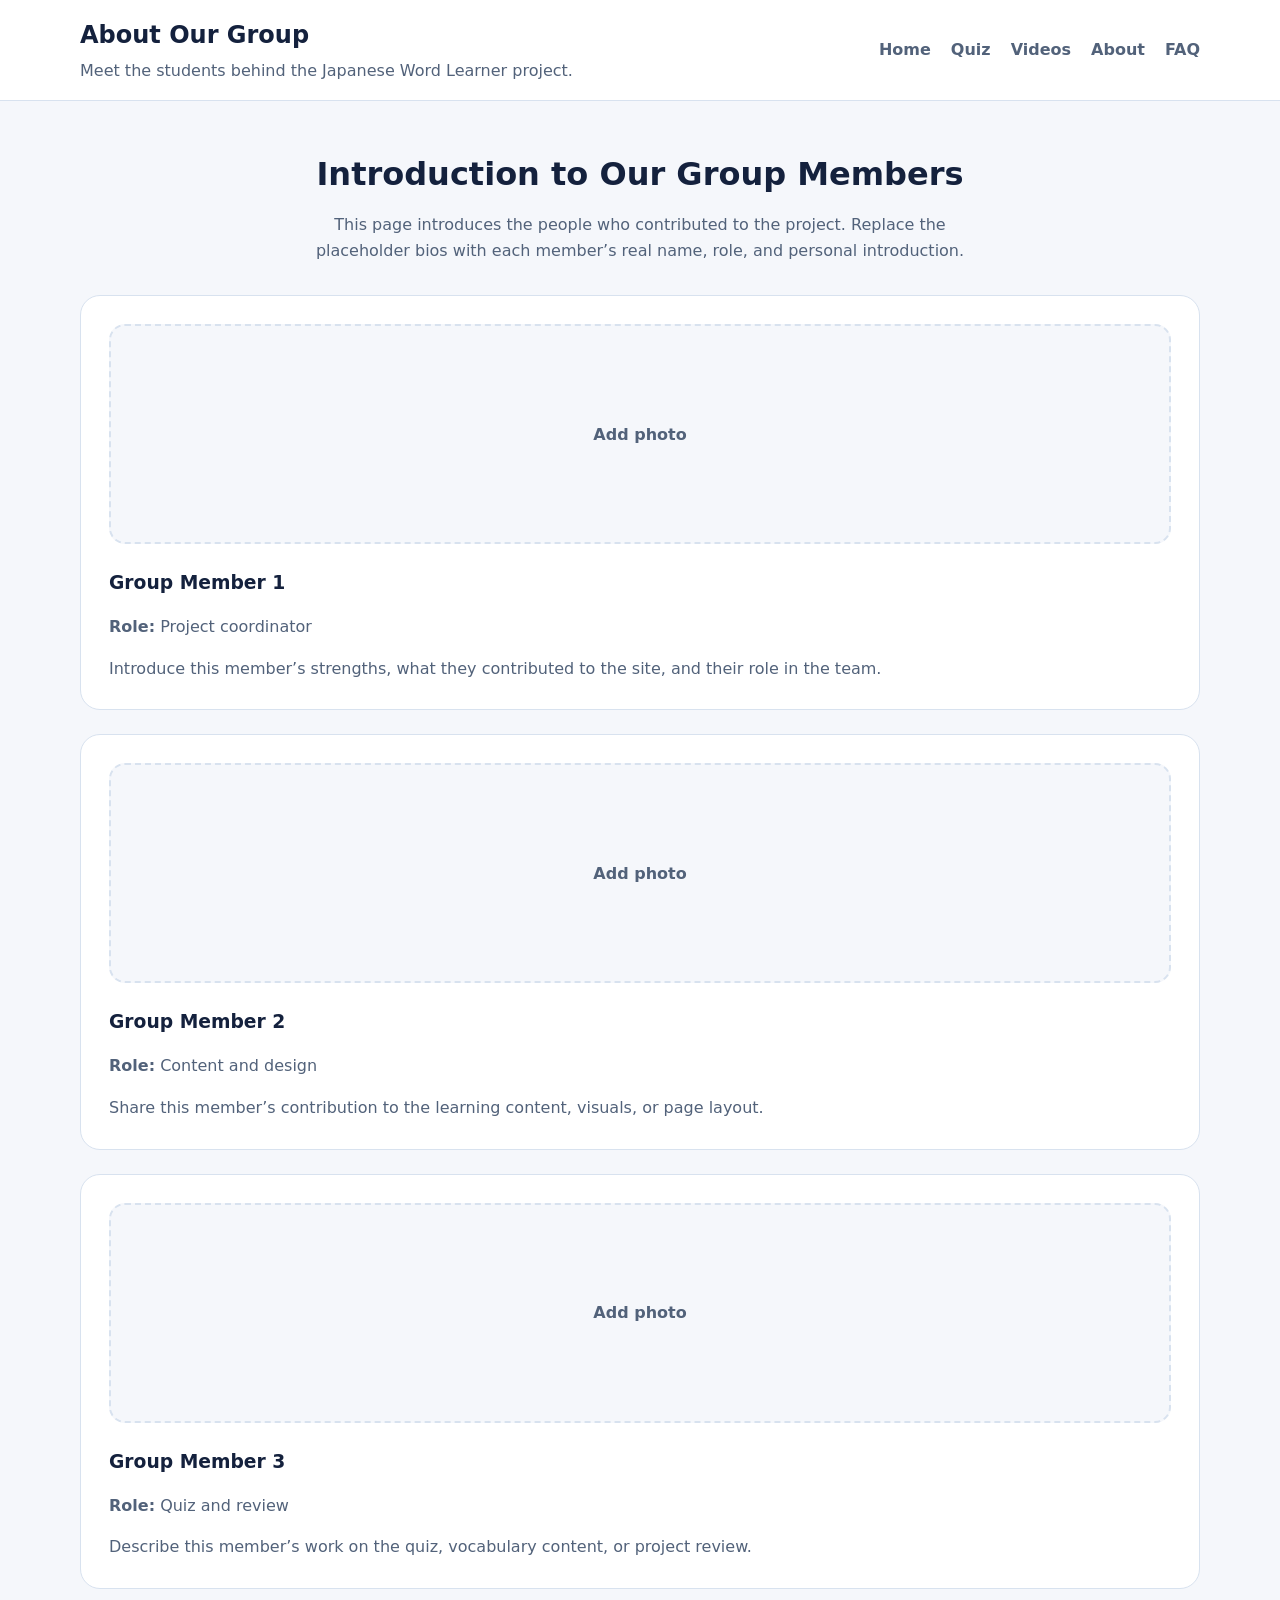
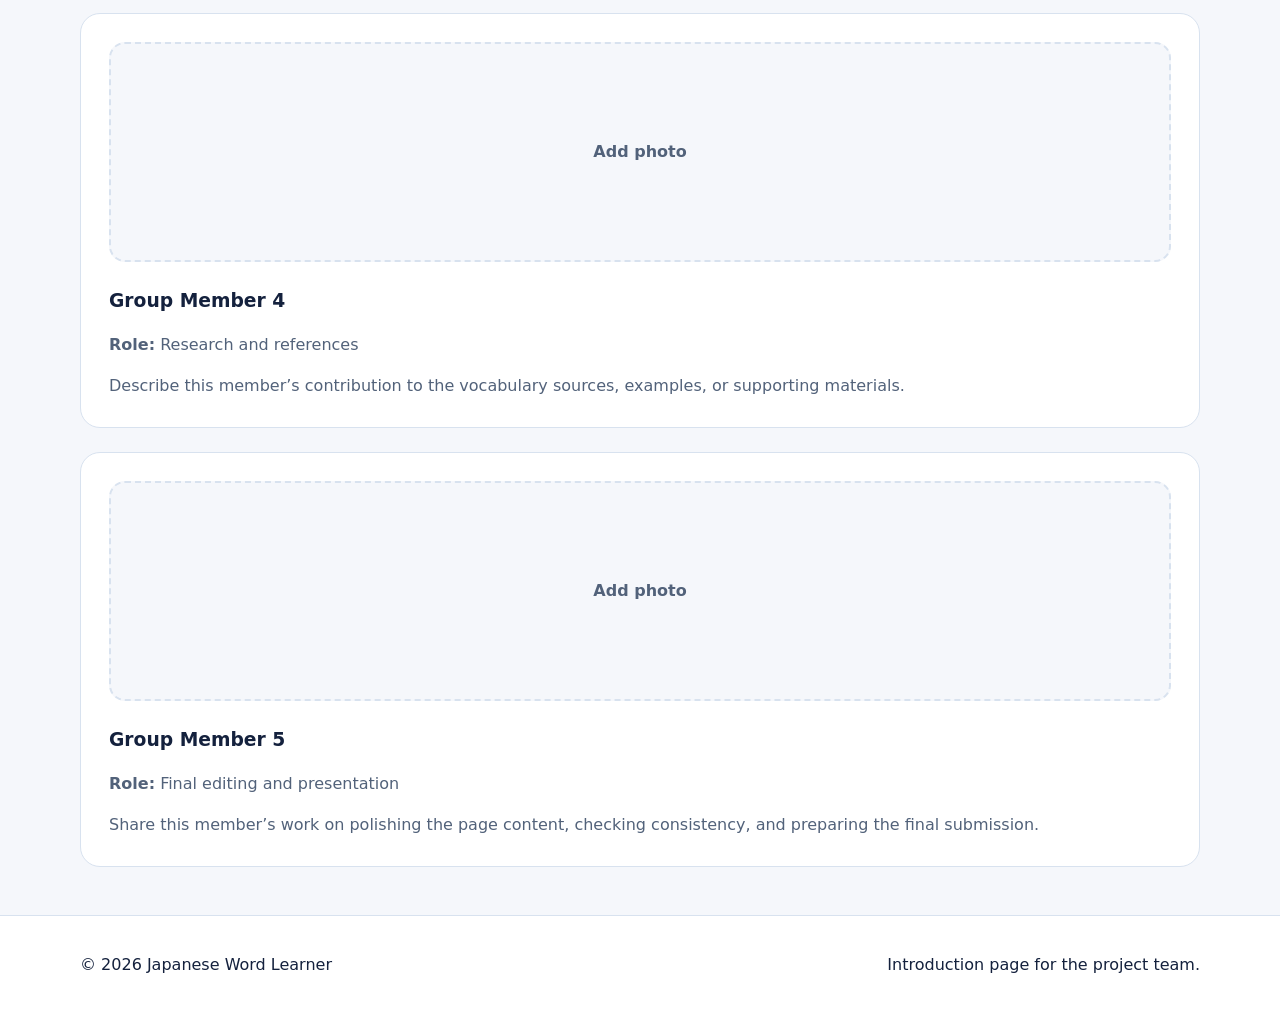
==== about.html @ 2b020bcb "Add files via upload" ====
<!DOCTYPE html>
<html lang="en">
<head>
  <meta charset="UTF-8" />
  <meta name="viewport" content="width=device-width, initial-scale=1.0" />
  <title>About Our Group - Japanese Word Learner</title>
  <link rel="stylesheet" href="styles.css" />
</head>
<body>
  <noscript>
    <div class="noscript-banner">
      <div class="container">
        <p>This page is best viewed with JavaScript enabled. Please enable JavaScript in your browser.</p>
      </div>
    </div>
  </noscript>

  <header class="site-header">
    <div class="container header-inner">
      <div>
        <h1>About Our Group</h1>
        <p>Meet the students behind the Japanese Word Learner project.</p>
      </div>
      <nav class="main-nav">
        <a href="index.html">Home</a>
        <a href="quiz.html">Quiz</a>
        <a href="videos.html">Videos</a>
        <a href="about.html">About</a>
        <a href="faq.html">FAQ</a>
      </nav>
    </div>
  </header>

  <main>
    <section class="section">
      <div class="container">
        <div class="section-header">
          <h2>Introduction to Our Group Members</h2>
          <p>This page introduces the people who contributed to the project. Replace the placeholder bios with each member’s real name, role, and personal introduction.</p>
        </div>

        <div class="video-cards">
          <article class="video-card">
            <div class="member-photo-placeholder" aria-hidden="true">Add photo</div>
            <h3>Group Member 1</h3>
            <p><strong>Role:</strong> Project coordinator</p>
            <p>Introduce this member’s strengths, what they contributed to the site, and their role in the team.</p>
          </article>

          <article class="video-card">
            <div class="member-photo-placeholder" aria-hidden="true">Add photo</div>
            <h3>Group Member 2</h3>
            <p><strong>Role:</strong> Content and design</p>
            <p>Share this member’s contribution to the learning content, visuals, or page layout.</p>
          </article>

          <article class="video-card">
            <div class="member-photo-placeholder" aria-hidden="true">Add photo</div>
            <h3>Group Member 3</h3>
            <p><strong>Role:</strong> Quiz and review</p>
            <p>Describe this member’s work on the quiz, vocabulary content, or project review.</p>
          </article>

          <article class="video-card">
            <div class="member-photo-placeholder" aria-hidden="true">Add photo</div>
            <h3>Group Member 4</h3>
            <p><strong>Role:</strong> Research and references</p>
            <p>Describe this member’s contribution to the vocabulary sources, examples, or supporting materials.</p>
          </article>

          <article class="video-card">
            <div class="member-photo-placeholder" aria-hidden="true">Add photo</div>
            <h3>Group Member 5</h3>
            <p><strong>Role:</strong> Final editing and presentation</p>
            <p>Share this member’s work on polishing the page content, checking consistency, and preparing the final submission.</p>
          </article>
        </div>
      </div>
    </section>
  </main>

  <footer class="site-footer">
    <div class="container footer-inner">
      <p>&copy; 2026 Japanese Word Learner</p>
      <p>Introduction page for the project team.</p>
    </div>
  </footer>
</body>
</html>
---- styles.css ----
:root {
  --bg: #f5f7fb;
  --surface: #ffffff;
  --text: #14213d;
  --muted: #52627a;
  --primary: #0066cc;
  --primary-soft: #dbe9ff;
  --border: #d8e2ef;
}

* {
  box-sizing: border-box;
}

html,
body {
  margin: 0;
  font-family: Inter, system-ui, sans-serif;
  background: var(--bg);
  color: var(--text);
}

body {
  line-height: 1.6;
}

.container {
  width: min(1120px, calc(100% - 2rem));
  margin: 0 auto;
}

.site-header {
  background: #fff;
  border-bottom: 1px solid var(--border);
}

.noscript-banner {
  background: #fff7ed;
  border-bottom: 1px solid #fdba74;
  color: #7c2d12;
}

.noscript-banner .container {
  padding: 1rem 0;
}

.noscript-banner p {
  margin: 0;
  font-weight: 700;
}

.header-inner,
.footer-inner {
  display: flex;
  align-items: center;
  justify-content: space-between;
  gap: 1rem;
  padding: 1rem 0;
}

.header-inner h1 {
  margin: 0;
  font-size: 1.5rem;
}

.header-inner p {
  margin: 0.25rem 0 0;
  color: var(--muted);
}

.main-nav {
  display: flex;
  gap: 1.25rem;
}

.main-nav a {
  color: var(--muted);
  text-decoration: none;
  font-weight: 700;
}

.hero {
  padding: 3.5rem 0;
}

.hero-grid {
  display: grid;
  grid-template-columns: 1.6fr 1fr;
  gap: 2rem;
  align-items: start;
}

.eyebrow {
  display: inline-block;
  text-transform: uppercase;
  letter-spacing: 0.18em;
  color: var(--primary);
  font-weight: 700;
  margin-bottom: 1rem;
}

.hero h2 {
  margin: 0;
  font-size: clamp(2rem, 4vw, 3rem);
}

.hero p {
  max-width: 42rem;
  color: var(--muted);
  margin: 1.25rem 0 0;
}

.hero button {
  margin-top: 1.75rem;
  padding: 1rem 1.75rem;
  border: none;
  border-radius: 0.9rem;
  background: var(--primary);
  color: #fff;
  font-weight: 700;
  cursor: pointer;
}

.hero-card,
.quiz-card,
.feature-card,
.card,
.about-text {
  background: var(--surface);
}

.hero-card {
  border: 1px solid var(--border);
  border-radius: 1.5rem;
  padding: 2rem;
  box-shadow: 0 18px 50px rgba(20, 33, 61, 0.08);
}

.hero-card h3 {
  margin-top: 0;
}

.hero-card ul {
  margin: 1rem 0 0;
  padding-left: 1.2rem;
  color: var(--muted);
}

.section {
  padding: 3rem 0;
}

.section-header {
  text-align: center;
  margin-bottom: 2rem;
}

.section-header h2 {
  margin: 0;
  font-size: 2rem;
}

.section-header p {
  margin: 0.75rem auto 0;
  color: var(--muted);
  max-width: 44rem;
}

.category-buttons {
  display: flex;
  flex-wrap: wrap;
  gap: 0.75rem;
  justify-content: center;
  margin-bottom: 1.75rem;
}

.category-button {
  border: 1px solid var(--border);
  background: #fff;
  color: var(--text);
  padding: 0.9rem 1.2rem;
  border-radius: 999px;
  cursor: pointer;
  transition: transform 0.2s ease, background 0.2s ease;
}

.category-button:hover,
.category-button.active {
  background: var(--primary-soft);
  border-color: var(--primary);
  color: var(--primary);
  transform: translateY(-2px);
}

.cards-grid {
  display: grid;
  grid-template-columns: repeat(auto-fit, minmax(240px, 1fr));
  gap: 1.5rem;
}

.card {
  border: 1px solid var(--border);
  border-radius: 1.25rem;
  padding: 1.5rem;
  display: grid;
  gap: 1rem;
}

.card h3 {
  margin: 0;
  font-size: 1.3rem;
}

.card p {
  margin: 0;
  color: var(--muted);
}

.card-image {
  width: 100%;
  border-radius: 0.75rem;
  display: none;
  margin-top: 0.6rem;
  border: 1px solid var(--border);
}

.card .reading {
  color: var(--primary);
  font-weight: 700;
}

.card-header {
  display: flex;
  align-items: center;
  justify-content: space-between;
  gap: 1rem;
}

.sound-button {
  border: none;
  background: var(--primary-soft);
  color: var(--primary);
  width: 2.5rem;
  height: 2.5rem;
  border-radius: 50%;
  cursor: pointer;
  font-size: 1rem;
  display: flex;
  align-items: center;
  justify-content: center;
  line-height: 1;
}

.sound-button:hover {
  background: var(--primary);
  color: #fff;
}

.card button {
  border: none;
  background: var(--primary);
  color: #fff;
  padding: 0.85rem 1rem;
  border-radius: 0.85rem;
  cursor: pointer;
}

.hero-actions {
  display: flex;
  gap: 1rem;
  flex-wrap: wrap;
  margin-top: 1.5rem;
}

button.secondary {
  background: transparent;
  color: var(--primary);
  border: 1px solid var(--primary);
}

.video-list,
.video-cards {
  display: grid;
  gap: 1.5rem;
}

.video-card {
  border: 1px solid var(--border);
  border-radius: 1.25rem;
  padding: 1.75rem;
  background: var(--surface);
  display: grid;
  gap: 1rem;
}

.video-card h3 {
  margin: 0;
}

.video-card p {
  margin: 0;
  color: var(--muted);
}

.faq-list {
  display: grid;
  gap: 1rem;
}

.faq-item {
  border: 1px solid var(--border);
  border-radius: 1.25rem;
  background: var(--surface);
  padding: 1.2rem 1.5rem;
}

.faq-item summary {
  cursor: pointer;
  font-weight: 700;
  color: var(--text);
  list-style: none;
}

.faq-item summary::-webkit-details-marker {
  display: none;
}

.faq-item summary::after {
  content: "+";
  float: right;
  color: var(--primary);
  font-size: 1.3rem;
  line-height: 1;
}

.faq-item[open] summary::after {
  content: "−";
}

.faq-item p {
  margin: 1rem 0 0;
  color: var(--muted);
}

.video-card a,
.card-button {
  display: inline-flex;
  align-items: center;
  justify-content: center;
  padding: 0.85rem 1rem;
  border-radius: 0.85rem;
  background: var(--primary);
  color: #fff;
  text-decoration: none;
  font-weight: 700;
}

.video-card a:hover,
.card-button:hover {
  opacity: 0.95;
}
.video-card a {
  justify-self: start;
}

.member-photo-placeholder {
  width: 100%;
  min-height: 220px;
  border-radius: 1rem;
  border: 2px dashed var(--border);
  background: var(--bg);
  color: var(--muted);
  display: flex;
  align-items: center;
  justify-content: center;
  text-align: center;
  font-weight: 700;
  margin-bottom: 0.5rem;
}

video,
.video-player iframe {
  width: 100%;
  height: 100%;
  border-radius: 1rem;
  border: 1px solid var(--border);
}

.video-player {
  position: relative;
  width: 100%;
  aspect-ratio: 16 / 9;
  overflow: hidden;
  background: #000;
}

.video-player iframe,
.video-player video {
  display: block;
  width: 100%;
  height: 100%;
}

.quiz-card {
  margin: 0 auto;
  max-width: 640px;
  border: 1px solid var(--border);
  border-radius: 1.5rem;
  padding: 2rem;
  box-shadow: 0 18px 50px rgba(20, 33, 61, 0.06);
  text-align: center;
}

.quiz-word {
  margin: 0 0 1.5rem;
  font-size: 2rem;
  letter-spacing: 0.04em;
}

.quiz-options {
  display: grid;
  gap: 1rem;
  margin-bottom: 1.25rem;
}

.option-button {
  padding: 0.95rem 1rem;
  border-radius: 0.95rem;
  border: 1px solid var(--border);
  background: #fff;
  cursor: pointer;
  transition: background 0.2s ease, border-color 0.2s ease;
}

.option-button:hover {
  background: var(--primary-soft);
}

.option-button.correct {
  background: #d1fae5;
  border-color: #10b981;
}

.option-button.incorrect {
  background: #fee2e2;
  border-color: #ef4444;
}

.quiz-feedback {
  min-height: 2rem;
  color: var(--muted);
  font-weight: 700;
}

#nextQuestionBtn {
  margin-top: 1rem;
  padding: 0.95rem 1.5rem;
  background: var(--primary);
  color: #fff;
  border: none;
  border-radius: 0.95rem;
  cursor: pointer;
}

.about-text {
  border: 1px solid var(--border);
  border-radius: 1.25rem;
  padding: 1.75rem;
  color: var(--muted);
}

.site-footer {
  background: #fff;
  border-top: 1px solid var(--border);
}

.footer-inner {
  justify-content: space-between;
  padding: 1.25rem 0;
}

@media (max-width: 860px) {
  .hero-grid {
    grid-template-columns: 1fr;
  }
}

@media (max-width: 680px) {
  .header-inner,
  .footer-inner {
    flex-direction: column;
    align-items: flex-start;
  }

  .main-nav {
    flex-wrap: wrap;
  }
}
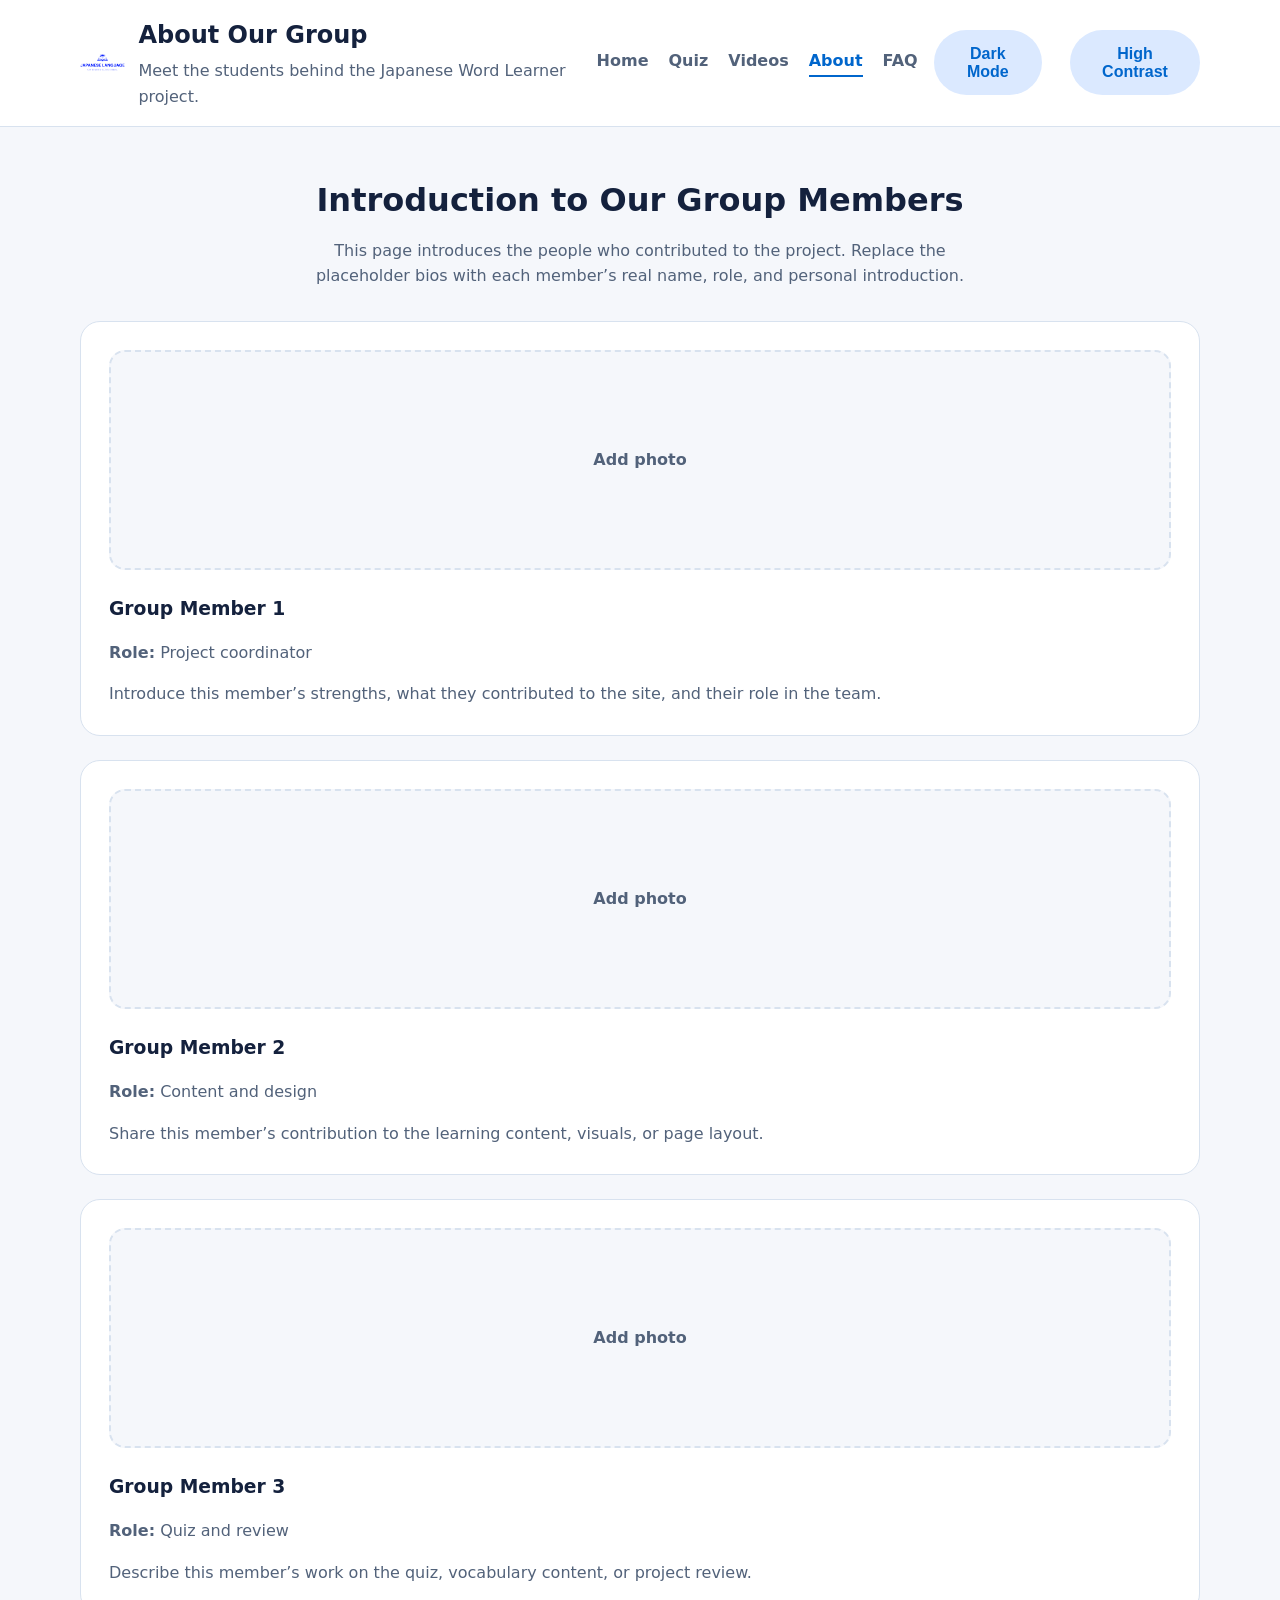
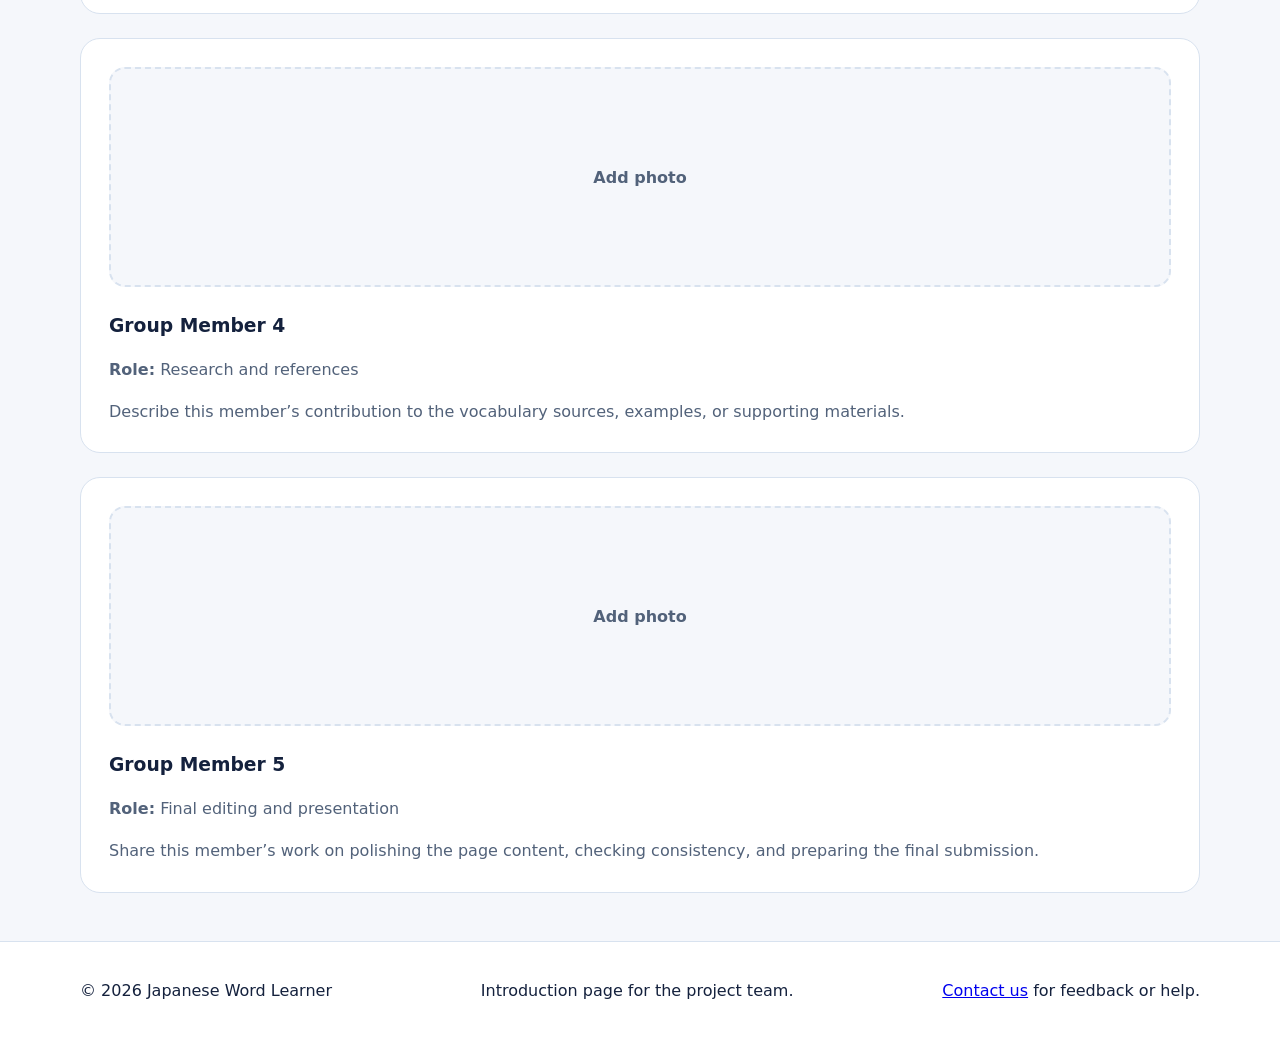
==== commit 667e98d6: "Add files via upload" ====
--- a/about.html
+++ b/about.html
@@ -4,6 +4,7 @@
   <meta charset="UTF-8" />
   <meta name="viewport" content="width=device-width, initial-scale=1.0" />
   <title>About Our Group - Japanese Word Learner</title>
+  <link rel="icon" href="image/high-resolution-color-logo.png" type="image/png" />
   <link rel="stylesheet" href="styles.css" />
 </head>
 <body>
@@ -14,24 +15,30 @@
       </div>
     </div>
   </noscript>
+  <a class="skip-link" href="#main-content">Skip to main content</a>
 
   <header class="site-header">
     <div class="container header-inner">
-      <div>
-        <h1>About Our Group</h1>
-        <p>Meet the students behind the Japanese Word Learner project.</p>
+      <div class="site-brand">
+        <img src="image/high-resolution-color-logo.png" alt="Japanese Word Learner logo" class="site-logo" />
+        <div>
+          <h1>About Our Group</h1>
+          <p>Meet the students behind the Japanese Word Learner project.</p>
+        </div>
       </div>
-      <nav class="main-nav">
+      <nav class="main-nav" role="navigation" aria-label="Primary site navigation">
         <a href="index.html">Home</a>
         <a href="quiz.html">Quiz</a>
         <a href="videos.html">Videos</a>
         <a href="about.html">About</a>
         <a href="faq.html">FAQ</a>
       </nav>
+      <button id="themeToggle" class="theme-toggle" type="button">Dark Mode</button>
+      <button id="contrastToggle" class="theme-toggle accessibility-toggle" type="button">High Contrast</button>
     </div>
   </header>
 
-  <main>
+  <main id="main-content" tabindex="-1">
     <section class="section">
       <div class="container">
         <div class="section-header">
@@ -83,7 +90,9 @@
     <div class="container footer-inner">
       <p>&copy; 2026 Japanese Word Learner</p>
       <p>Introduction page for the project team.</p>
+      <p><a href="contact.html">Contact us</a> for feedback or help.</p>
     </div>
   </footer>
+  <script src="script.js"></script>
 </body>
 </html>
--- a/styles.css
+++ b/styles.css
@@ -6,10 +6,16 @@
   --primary: #0066cc;
   --primary-soft: #dbe9ff;
   --border: #d8e2ef;
+  --header: #ffffff;
+  --footer: #ffffff;
 }
 
 * {
   box-sizing: border-box;
+}
+
+html {
+  scroll-behavior: smooth;
 }
 
 html,
@@ -18,10 +24,28 @@
   font-family: Inter, system-ui, sans-serif;
   background: var(--bg);
   color: var(--text);
+  transition: background-color 0.3s ease, color 0.3s ease;
 }
 
 body {
   line-height: 1.6;
+}
+
+.site-header,
+.site-footer,
+.hero-card,
+.quiz-card,
+.card,
+.about-text,
+.video-card,
+.faq-item,
+.category-button,
+.option-button,
+.member-photo-placeholder,
+.button.secondary,
+.card-button,
+.sound-button {
+  transition: background-color 0.3s ease, color 0.3s ease, border-color 0.3s ease;
 }
 
 .container {
@@ -30,7 +54,7 @@
 }
 
 .site-header {
-  background: #fff;
+  background: var(--header);
   border-bottom: 1px solid var(--border);
 }
 
@@ -63,6 +87,29 @@
   font-size: 1.5rem;
 }
 
+.site-brand {
+  display: flex;
+  align-items: center;
+  gap: 0.85rem;
+}
+
+.site-logo {
+  width: 2.8rem;
+  height: auto;
+  border-radius: 0.75rem;
+  object-fit: contain;
+}
+
+button,
+.card-button,
+.category-button,
+.option-button,
+.sound-button {
+  min-height: 3rem;
+  padding: 0.95rem 1.1rem;
+  font-size: 1rem;
+}
+
 .header-inner p {
   margin: 0.25rem 0 0;
   color: var(--muted);
@@ -77,6 +124,155 @@
   color: var(--muted);
   text-decoration: none;
   font-weight: 700;
+}
+
+.main-nav a:hover,
+.main-nav a:focus-visible,
+.main-nav a.active {
+  color: var(--primary);
+}
+
+.main-nav a.active {
+  border-bottom: 2px solid var(--primary);
+  padding-bottom: 0.1rem;
+}
+
+.skip-link {
+  position: absolute;
+  left: 1rem;
+  top: 1rem;
+  background: var(--surface);
+  color: var(--primary);
+  padding: 0.65rem 1rem;
+  border: 1px solid var(--primary);
+  border-radius: 999px;
+  z-index: 10000;
+  transform: translateY(-120%);
+  transition: transform 0.25s ease, opacity 0.25s ease;
+  opacity: 0;
+}
+
+.skip-link:focus,
+.skip-link:hover {
+  transform: translateY(0);
+  opacity: 1;
+}
+
+button:focus-visible,
+a:focus-visible {
+  outline: 3px solid var(--primary);
+  outline-offset: 3px;
+}
+
+.theme-toggle,
+.accessibility-toggle {
+  border: 1px solid transparent;
+  background: var(--primary-soft);
+  color: var(--primary);
+  padding: 0.85rem 1rem;
+  border-radius: 999px;
+  cursor: pointer;
+  font-weight: 700;
+}
+
+.accessibility-toggle {
+  margin-left: 0.75rem;
+}
+
+body.high-contrast {
+  background: #000;
+  color: #fff;
+}
+
+body.high-contrast .site-header,
+body.high-contrast .site-footer,
+body.high-contrast .hero-card,
+body.high-contrast .quiz-card,
+body.high-contrast .card,
+body.high-contrast .video-card,
+body.high-contrast .faq-item {
+  background: #000;
+  color: #fff;
+  border-color: #fff;
+}
+
+body.high-contrast .main-nav a,
+body.high-contrast .main-nav a:hover,
+body.high-contrast .main-nav a.active,
+body.high-contrast .button.secondary,
+body.high-contrast .theme-toggle,
+body.high-contrast .accessibility-toggle,
+body.high-contrast .card-button {
+  color: #fff;
+  background: #000;
+  border-color: #fff;
+}
+
+body.high-contrast .theme-toggle:hover,
+body.high-contrast .accessibility-toggle:hover,
+body.high-contrast .card-button:hover {
+  background: #fff;
+  color: #000;
+}
+
+
+.theme-toggle {
+  border: 1px solid transparent;
+  background: var(--primary-soft);
+  color: var(--primary);
+  padding: 0.85rem 1rem;
+  border-radius: 999px;
+  cursor: pointer;
+  font-weight: 700;
+}
+
+.theme-toggle:hover {
+  background: var(--primary);
+  color: #fff;
+}
+
+.loading-overlay {
+  position: fixed;
+  inset: 0;
+  z-index: 9999;
+  display: grid;
+  place-items: center;
+  background: rgba(15, 23, 42, 0.85);
+  backdrop-filter: blur(4px);
+  color: #fff;
+  opacity: 1;
+  transition: opacity 0.25s ease;
+  pointer-events: auto;
+}
+
+.loading-overlay.loaded {
+  opacity: 0;
+  pointer-events: none;
+}
+
+.loading-inner {
+  text-align: center;
+}
+
+.loading-inner .spinner {
+  width: 3rem;
+  height: 3rem;
+  border: 4px solid rgba(255, 255, 255, 0.25);
+  border-top-color: #fff;
+  border-radius: 50%;
+  animation: spinner 0.8s linear infinite;
+  margin: 0 auto 1rem;
+}
+
+.loading-inner p {
+  margin: 0;
+  font-weight: 700;
+}
+
+@keyframes spinner {
+  to {
+    transform: rotate(360deg);
+  }
 }
 
 .hero {
@@ -181,7 +377,13 @@
   padding: 0.9rem 1.2rem;
   border-radius: 999px;
   cursor: pointer;
-  transition: transform 0.2s ease, background 0.2s ease;
+  transition: transform 0.2s ease, background 0.2s ease, border-color 0.2s ease, color 0.2s ease;
+}
+
+body.dark .category-button {
+  background: var(--primary);
+  color: #fff;
+  border-color: var(--primary);
 }
 
 .category-button:hover,
@@ -190,6 +392,13 @@
   border-color: var(--primary);
   color: var(--primary);
   transform: translateY(-2px);
+}
+
+body.dark .category-button:hover,
+body.dark .category-button.active {
+  background: rgba(96, 165, 250, 0.25);
+  border-color: #93c5fd;
+  color: #fff;
 }
 
 .cards-grid {
@@ -300,6 +509,21 @@
 .video-card p {
   margin: 0;
   color: var(--muted);
+}
+
+.accessible-note {
+  margin: 1rem 0 0;
+  color: var(--text);
+  background: rgba(0, 102, 204, 0.1);
+  border-left: 4px solid var(--primary);
+  padding: 0.85rem 1rem;
+  border-radius: 0.85rem;
+}
+
+.video-caption {
+  margin: 0.75rem 0 0;
+  color: var(--text);
+  font-size: 0.95rem;
 }
 
 .faq-list {
@@ -409,6 +633,13 @@
   padding: 2rem;
   box-shadow: 0 18px 50px rgba(20, 33, 61, 0.06);
   text-align: center;
+  background: var(--surface);
+}
+
+.quiz-type {
+  margin: 0 0 0.75rem;
+  color: var(--muted);
+  font-weight: 600;
 }
 
 .quiz-word {
@@ -417,6 +648,16 @@
   letter-spacing: 0.04em;
 }
 
+.quiz-image {
+  width: 100%;
+  max-width: 480px;
+  height: auto;
+  border-radius: 1rem;
+  border: 1px solid var(--border);
+  margin: 0.5rem auto 1rem;
+  display: block;
+}
+
 .quiz-options {
   display: grid;
   gap: 1rem;
@@ -427,13 +668,14 @@
   padding: 0.95rem 1rem;
   border-radius: 0.95rem;
   border: 1px solid var(--border);
-  background: #fff;
-  cursor: pointer;
-  transition: background 0.2s ease, border-color 0.2s ease;
+  background: var(--surface);
+  color: var(--text);
+  cursor: pointer;
+  transition: background 0.2s ease, border-color 0.2s ease, color 0.2s ease;
 }
 
 .option-button:hover {
-  background: var(--primary-soft);
+  background: rgba(96, 165, 250, 0.18);
 }
 
 .option-button.correct {
@@ -462,6 +704,37 @@
   cursor: pointer;
 }
 
+body.dark .quiz-card {
+  border-color: #475569;
+  box-shadow: 0 18px 50px rgba(15, 23, 42, 0.5);
+}
+
+body.dark .option-button {
+  background: #1f2937;
+  color: #f8fafc;
+  border-color: #334155;
+}
+
+body.dark .option-button:hover {
+  background: rgba(96, 165, 250, 0.25);
+}
+
+body.dark .option-button.correct {
+  background: #164e63;
+  border-color: #38bdf8;
+  color: #f8fafc;
+}
+
+body.dark .option-button.incorrect {
+  background: #7f1d1d;
+  border-color: #fca5a5;
+  color: #f8fafc;
+}
+
+body.dark #nextQuestionBtn {
+  background: #3b82f6;
+}
+
 .about-text {
   border: 1px solid var(--border);
   border-radius: 1.25rem;
@@ -470,8 +743,22 @@
 }
 
 .site-footer {
-  background: #fff;
+  background: var(--footer);
   border-top: 1px solid var(--border);
+}
+
+body.dark {
+  --bg: #111827;
+  --surface: #1f2937;
+  --text: #f8fafc;
+  --muted: #cbd5e1;
+  --primary: #60a5fa;
+  --primary-soft: rgba(96, 165, 250, 0.16);
+  --border: #334155;
+  --header: #111827;
+  --footer: #111827;
+  background: var(--bg);
+  color: var(--text);
 }
 
 .footer-inner {
